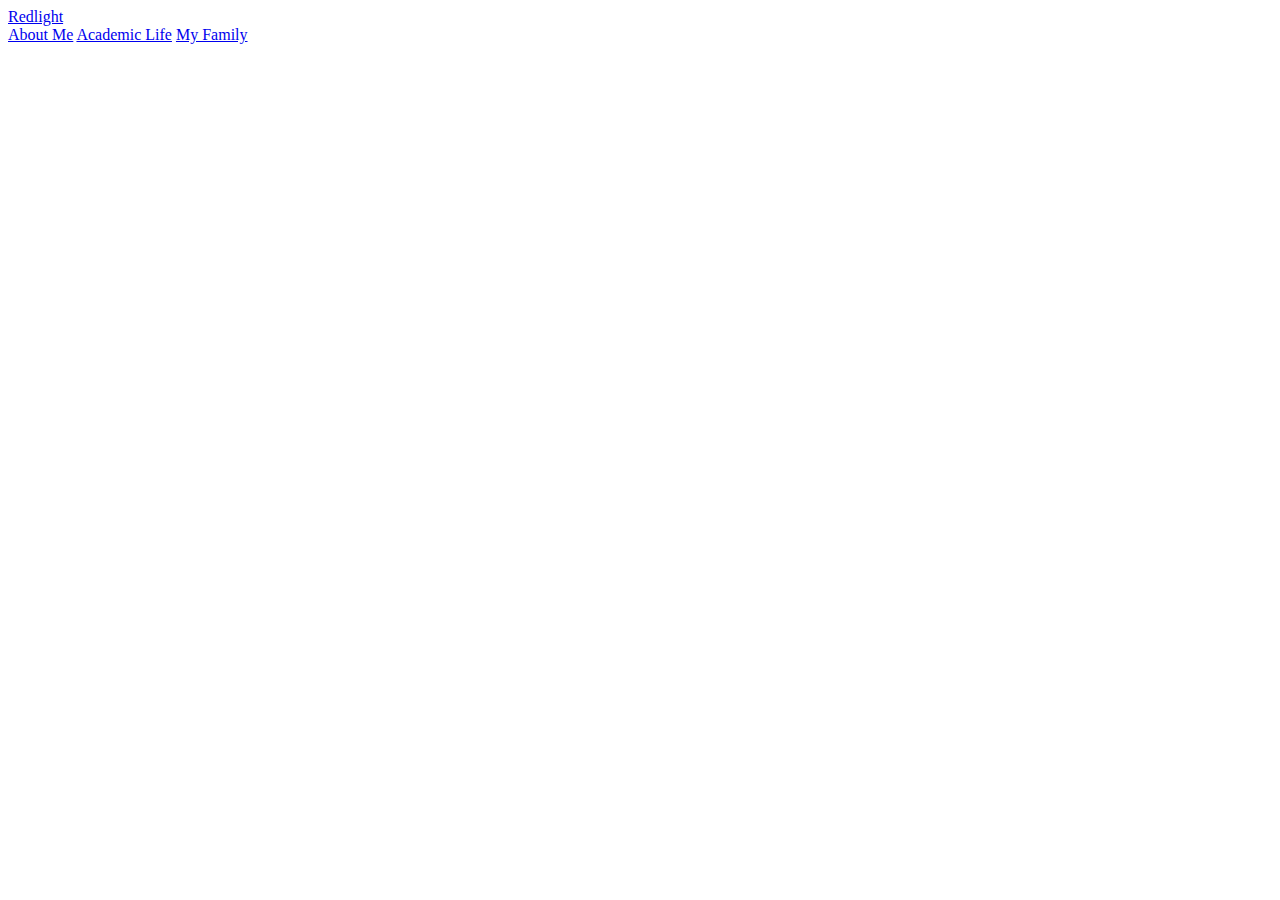
==== homepage.html @ 74c60fcc "created header navbar and sections" ====
<!DOCTYPE html>
<html lang="en">

<head>
  <meta charset="UTF-8">
  <meta name="viewport" content="width=device-width, initial-scale=1.0">
  <title>Home</title>
</head>

<body>
  <header class="header">
    <div class="logo">
      <a href="/">Redlight</a>
    </div>
    <nav class="navbar">
      <navitem class="navlink">
        <a href="./webpages/aboutme.html">About Me</a>
      </navitem>
      <navitem class="navlink">
        <a href="./webpages/academic.html">Academic Life</a>
      </navitem>
      <navitem class="navlink">
        <a href="./webpages/family.html">My Family</a>
      </navitem>
    </nav>
  </header>

  <section id="intro">

  </section>
  <section id="family">

  </section>
  <section id="academic">

  </section>
</body>

</html>
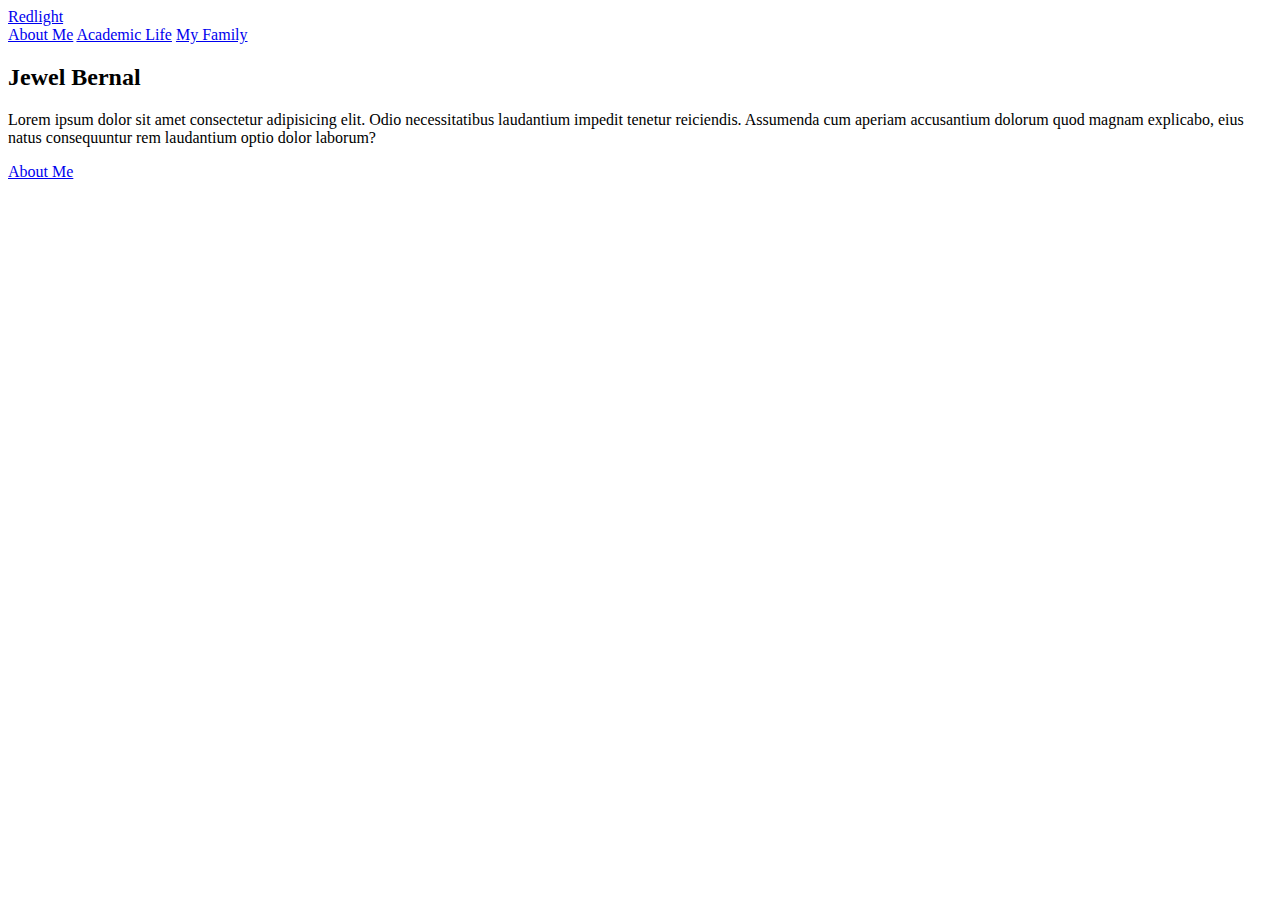
==== commit b8e484be: "introduction-section" ====
--- a/homepage.html
+++ b/homepage.html
@@ -26,7 +26,15 @@
   </header>
 
   <section id="intro">
-
+    <h2 class="sectionTitle">
+      Jewel Bernal
+    </h2>
+    <p class="sectionParag">
+      Lorem ipsum dolor sit amet consectetur adipisicing elit. Odio necessitatibus laudantium impedit tenetur
+      reiciendis. Assumenda cum aperiam accusantium dolorum quod magnam explicabo, eius natus consequuntur rem
+      laudantium optio dolor laborum?
+    </p>
+    <a class="button" href="./webpages/aboutme.html">About Me</a>
   </section>
   <section id="family">
 
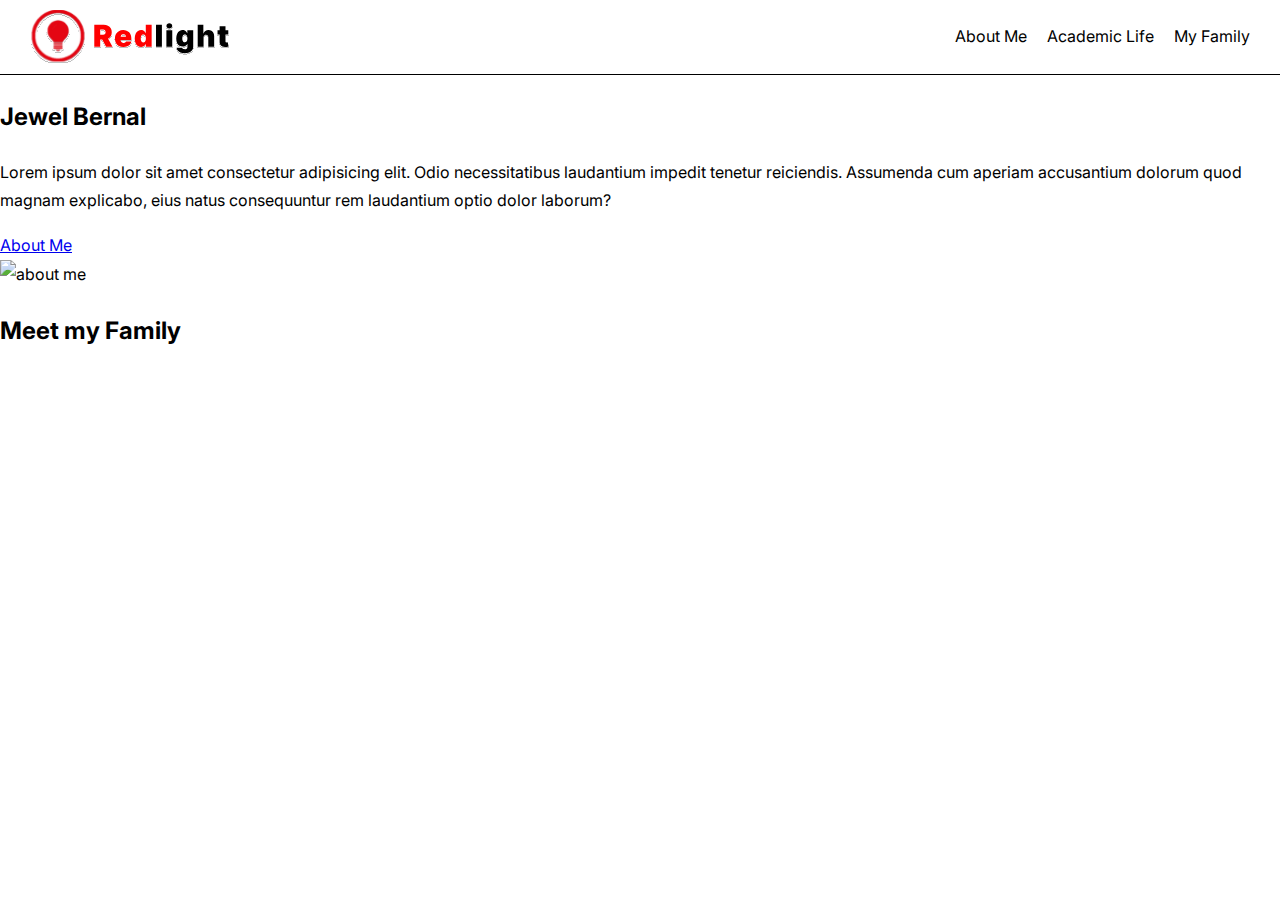
==== commit cded2461: "created navbar and global styles" ====
--- a/homepage.html
+++ b/homepage.html
@@ -5,40 +5,61 @@
   <meta charset="UTF-8">
   <meta name="viewport" content="width=device-width, initial-scale=1.0">
   <title>Home</title>
+  <link rel="preconnect" href="https://fonts.googleapis.com">
+  <link rel="preconnect" href="https://fonts.gstatic.com" crossorigin>
+  <link href="https://fonts.googleapis.com/css2?family=Inter:wght@400;700&display=swap" rel="stylesheet">
+  <link rel="stylesheet" type="text/css" href="./styles/_global.css">
+  <link rel="stylesheet" type="text/css" href="./styles/homepage.css">
 </head>
 
 <body>
   <header class="header">
-    <div class="logo">
-      <a href="/">Redlight</a>
+    <div class="innerContainer">
+      <a class="logolink" href="/">
+        <img class="logo" alt="logo" src="./images/logo.svg">
+      </a>
+      <div class="navcontainer">
+        <nav class="navbar">
+          <navitem class="navlink">
+            <a href="./webpages/aboutme.html">About Me</a>
+          </navitem>
+          <navitem class="navlink">
+            <a href="./webpages/academic.html">Academic Life</a>
+          </navitem>
+          <navitem class="navlink">
+            <a href="./webpages/family.html">My Family</a>
+          </navitem>
+        </nav>
+      </div>
     </div>
-    <nav class="navbar">
-      <navitem class="navlink">
-        <a href="./webpages/aboutme.html">About Me</a>
-      </navitem>
-      <navitem class="navlink">
-        <a href="./webpages/academic.html">Academic Life</a>
-      </navitem>
-      <navitem class="navlink">
-        <a href="./webpages/family.html">My Family</a>
-      </navitem>
-    </nav>
   </header>
 
   <section id="intro">
+    <div class="innerContainer">
+      <div class="column">
+        <h2 class="sectionTitle">
+          Jewel Bernal
+        </h2>
+        <p class="sectionParag">
+          Lorem ipsum dolor sit amet consectetur adipisicing elit. Odio necessitatibus laudantium impedit tenetur
+          reiciendis. Assumenda cum aperiam accusantium dolorum quod magnam explicabo, eius natus consequuntur rem
+          laudantium optio dolor laborum?
+        </p>
+        <a class="button" href="./webpages/aboutme.html">About Me</a>
+      </div>
+      <div class="column">
+        <img alt="about me" src="./images/">
+      </div>
+    </div>
+  </section>
+
+  <section id="family">
     <h2 class="sectionTitle">
-      Jewel Bernal
+      Meet my Family
     </h2>
-    <p class="sectionParag">
-      Lorem ipsum dolor sit amet consectetur adipisicing elit. Odio necessitatibus laudantium impedit tenetur
-      reiciendis. Assumenda cum aperiam accusantium dolorum quod magnam explicabo, eius natus consequuntur rem
-      laudantium optio dolor laborum?
-    </p>
-    <a class="button" href="./webpages/aboutme.html">About Me</a>
+    <p></p>
   </section>
-  <section id="family">
 
-  </section>
   <section id="academic">
 
   </section>
--- a/styles/_global.css
+++ b/styles/_global.css
@@ -0,0 +1,48 @@
+html {
+  font-family: 'Inter', sans-serif;
+  font-size: 16px;
+  line-height: 1.8;
+  -webkit-font-smoothing: antialiased;
+  -moz-osx-font-smoothing: grayscale;
+}
+
+body {
+  margin: 0;
+  padding: 0;
+}
+
+.header {
+  border-bottom: 1.5px solid black;
+  padding: 10px 30px;
+}
+
+.header .innerContainer {
+  align-items: center;
+  display: flex;
+  justify-content: space-between;
+}
+
+
+
+.logo {
+  width: 200px;
+  height: auto;
+
+}
+
+.logolink {
+  display: flex;
+  box-sizing: border-box;
+  align-items: center;
+}
+
+.navbar {
+  display: flex;
+  gap: 20px;
+}
+
+.navlink a {
+  text-decoration: none;
+  color: black;
+
+}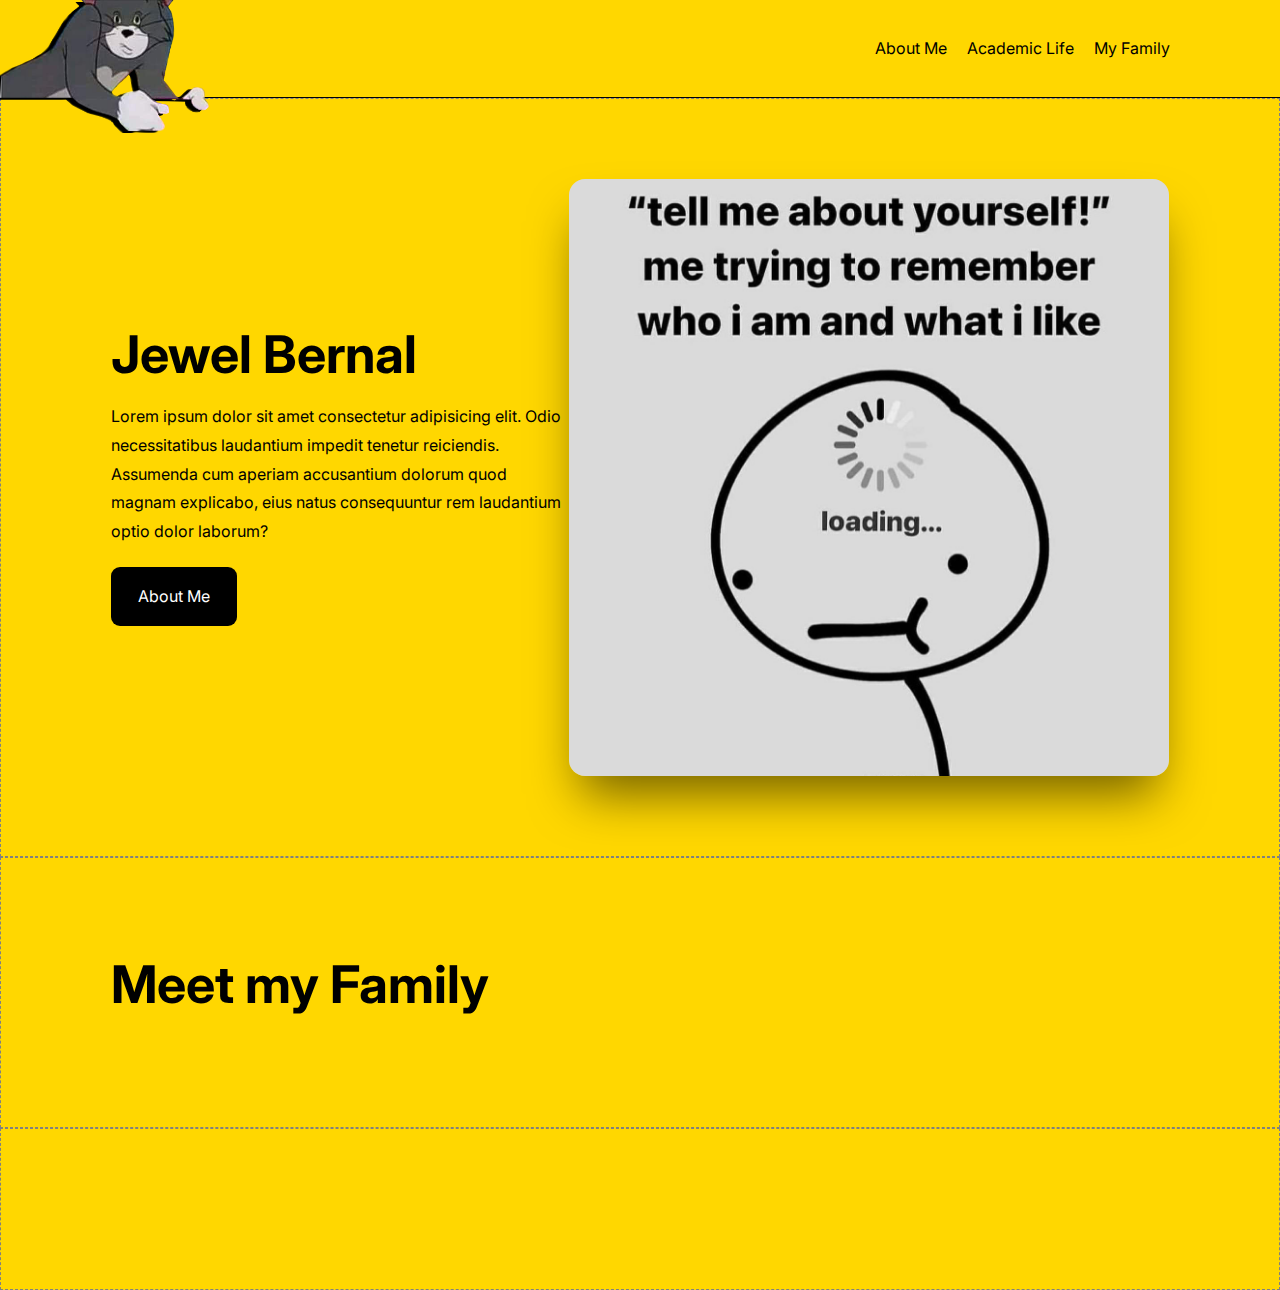
==== commit 1c3e29e8: "finished intro, navbar, and about me" ====
--- a/homepage.html
+++ b/homepage.html
@@ -16,7 +16,7 @@
   <header class="header">
     <div class="innerContainer">
       <a class="logolink" href="/">
-        <img class="logo" alt="logo" src="./images/logo.svg">
+        <img class="logo" alt="logo" src="./images/tom.png">
       </a>
       <div class="navcontainer">
         <nav class="navbar">
@@ -48,7 +48,7 @@
         <a class="button" href="./webpages/aboutme.html">About Me</a>
       </div>
       <div class="column">
-        <img alt="about me" src="./images/">
+        <img class="keyvisual" alt="about me" src="./images/aboutme.png" width="600px">
       </div>
     </div>
   </section>
--- a/styles/_global.css
+++ b/styles/_global.css
@@ -1,3 +1,7 @@
+:root {
+  --defaultPadding: 110px;
+}
+
 html {
   font-family: 'Inter', sans-serif;
   font-size: 16px;
@@ -9,25 +13,30 @@
 body {
   margin: 0;
   padding: 0;
+  background-color: gold;
 }
 
 .header {
   border-bottom: 1.5px solid black;
-  padding: 10px 30px;
+  padding: 10px var(--defaultPadding) 10px 0;
+  position: relative;
 }
+
 
 .header .innerContainer {
   align-items: center;
   display: flex;
   justify-content: space-between;
+  min-height: 77px;
 }
 
-
-
 .logo {
-  width: 200px;
+  width: 209px;
   height: auto;
-
+  position: absolute;
+  bottom: -34px;
+  transform: scale(-1, 1);
+  filter: drop-shadow(6px 2px 0px black);
 }
 
 .logolink {
--- a/styles/homepage.css
+++ b/styles/homepage.css
@@ -0,0 +1,56 @@
+section {
+  border: 1px dashed gray;
+  padding-block: 80px;
+  padding-inline: var(--defaultPadding);
+}
+
+#intro .innerContainer {
+  display: flex;
+  align-items: center;
+  /* border: 1px dashed gray; */
+  /* padding: 20px; */
+}
+
+#intro .innerContainer .column {
+  flex: 1;
+}
+
+#intro .innerContainer .column:nth-child(2) {
+  display: flex;
+  align-items: center;
+  justify-content: flex-end;
+}
+
+#intro .innerContainer .column:nth-child(1) {
+  display: flex;
+  flex-direction: column;
+  gap: 5px;
+  align-items: flex-start;
+}
+
+.sectionTitle {
+  font-size: 52px;
+  margin: 0px;
+}
+
+#intro .sectionTitle {
+  line-height: 1;
+}
+
+.button {
+  background-color: black;
+  border-radius: 9px;
+  text-decoration: none;
+  color: white;
+  padding: 15px 27px;
+}
+
+.button:hover {
+  opacity: 0.7;
+  /* background-color: rgba(0, 0, 0, 0.685); */
+}
+
+.keyvisual {
+  border-radius: 16px;
+  box-shadow: 0 30px 50px -12px #0000008c;
+}